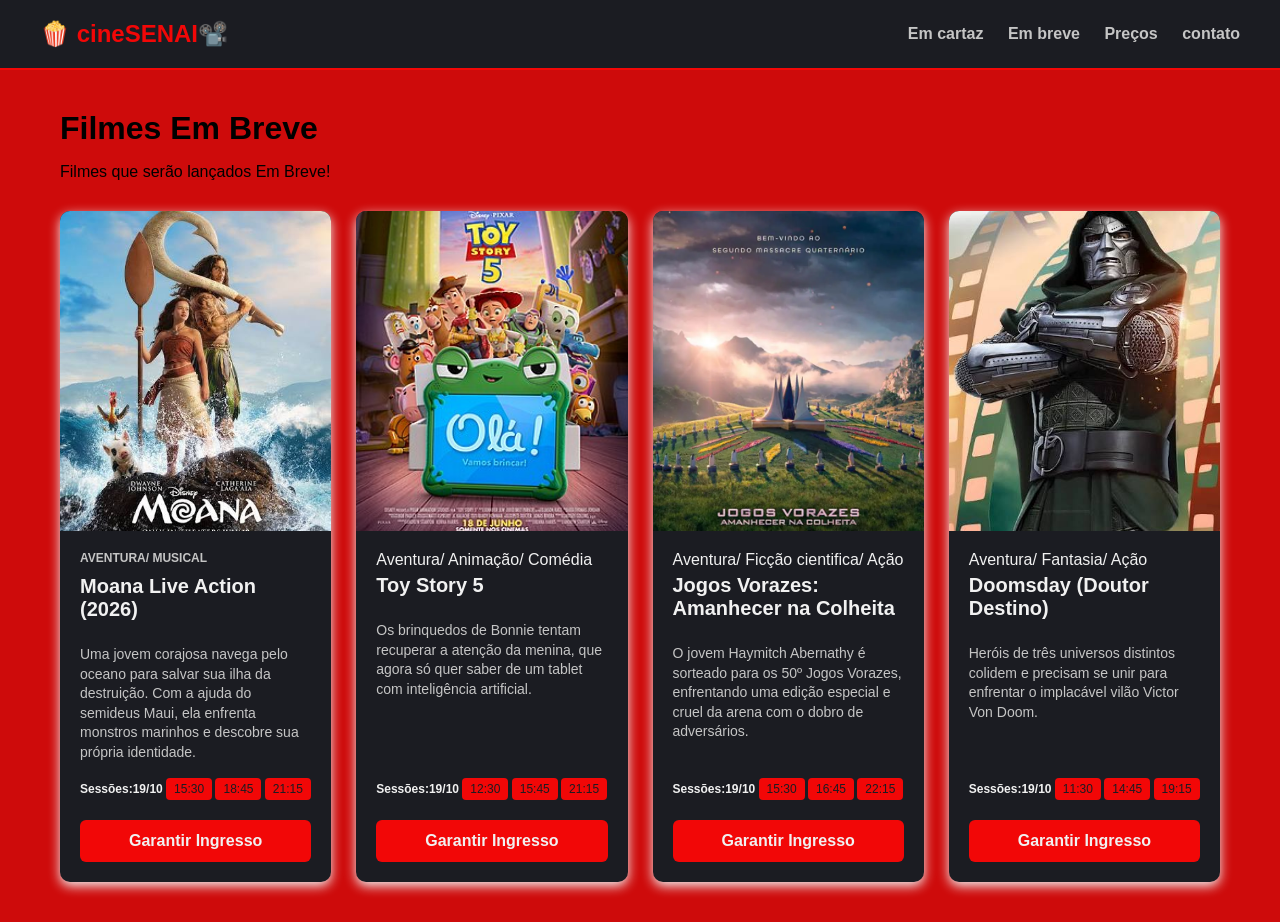
==== breve.html @ 6fe4c0bb "atualização das paginas" ====
<!DOCTYPE html>
<html lang="pt-BR">
<head>
    <meta charset="UTF-8">
    <meta name="viewport" content="width=device-width, initial-scale=1.0">
    <title>CineSENAI - Em Breve</title>
    <link rel="stylesheet" href="style.css">
</head>
<body>
    <header class="cabecalho">
        <div class = "logo"> 🍿 cineSENAI📽️</div> 
        <nav class= "menu">
            <a href="index.html">Em cartaz</a>
            <a href="breve.html"> Em breve</a>
            <a href="precos.html">Preços</a>
            <a href="contato.html">contato</a>
        </nav>
    </header>    

    <main class="container">
        <h1 class="titulo-secao"> Filmes Em Breve</h1>
        <p class= "subtitulo">Filmes que serão lançados Em Breve!</p>

        <section class="grade-filmes">
            <article class="card-filme">
             <img class= "poster" src="moana.jpg" alt="Poster Moana Live Action">
             <div class="conteudo-filme">
                <span class= "genero"> Aventura/ Musical</span>
                <h2 class="nome-filme">Moana Live Action (2026)</h2>
                <p class="sinopse">Uma jovem corajosa navega pelo oceano para salvar sua ilha da destruição. Com a ajuda do semideus Maui, ela enfrenta monstros marinhos e descobre sua própria identidade. </p>

                <div class="sessoes">
                    <strong>Sessões:19/10</strong>
                    <span class="horario">15:30</span>
                    <span class="horario">18:45</span>
                    <span class="horario">21:15</span>
                </div>

                <a href="#" class="Botao-comprar">Garantir Ingresso</a>

             </div>
            </article>

           

            <article class="card-filme">
             <img class= "poster" src="Toy_Story_5.jpg "Toy Story 5">
             <div class="conteudo-filme">
                <span clas="genero"> Aventura/ Animação/ Comédia</span>
                <h2 class="nome-filme">Toy Story 5</h2>
                <p class="sinopse">Os brinquedos de Bonnie tentam recuperar a atenção da menina, que agora só quer saber de um tablet com inteligência artificial. </p>

                <div class="sessoes">
                    <strong>Sessões:19/10</strong>
                    <span class="horario">12:30</span>
                    <span class="horario">15:45</span>
                    <span class="horario">21:15</span>
                </div>

                <a href="#" class="Botao-comprar">Garantir Ingresso</a>
             </div>
            </article>


            <article class="card-filme">
             <img class= "poster" src="vorazes.webp" alt="Jogos Vorazes: Amanhecer na Colheita">
             <div class="conteudo-filme">
                <span clas="genero"> Aventura/ Ficção cientifica/ Ação</span>
                <h2 class="nome-filme">Jogos Vorazes: Amanhecer na Colheita</h2>
                <p class="sinopse">O jovem Haymitch Abernathy é sorteado para os 50º Jogos Vorazes, enfrentando uma edição especial e cruel da arena com o dobro de adversários. </p>

                <div class="sessoes">
                    <strong>Sessões:19/10</strong>
                    <span class="horario">15:30</span>
                    <span class="horario">16:45</span>
                    <span class="horario">22:15</span>
                </div>

                <a href="#" class="Botao-comprar">Garantir Ingresso</a>
             </div>
            </article>

            

             <article class="card-filme">
             <img class= "poster" src="embreve1.jpg"Vingadores: Doomsday (Doutor Destino)">
             <div class="conteudo-filme">
                <span clas="genero"> Aventura/ Fantasia/ Ação </span>
                <h2 class="nome-filme">Doomsday (Doutor Destino)</h2>
                <p class="sinopse">Heróis de três universos distintos colidem e precisam se unir para enfrentar o implacável vilão Victor Von Doom.</p>

                <div class="sessoes">
                    <strong>Sessões:19/10</strong>
                    <span class="horario">11:30</span>
                    <span class="horario">14:45</span>
                    <span class="horario">19:15</span>
                </div>

                <a href="#" class="Botao-comprar">Garantir Ingresso</a>
             </div>
            </article>

         </section>
 </main>
</body>
</html>
---- style.css ----
/*Formatação da minha pagina*/

*{
    box-sizing: border-box;
}

body{
    margin: 0;
    padding: 0;
    font-family: Arial, Helvetica, sans-serif;
    background-color: rgb(206, 11, 11);
    color: #f1f1f1;
}

.cabecalho{
    background-color: #1b1c22;
    padding: 20px 40px;
    display: flex;
    justify-content: space-between;
    align-items: center;
    border-bottom: 2px solid #f20707;
}

.logo{
    font-size: 24px;
    font-weight: bold;
    color: #f20707;
}
.menu a{
    color: #c5c5c5;
    text-decoration: none;
    margin-left: 20px;
    font-weight: bold;
    transition: color 0.3s ease;
}
.container{
    max-width: 1200px;  /*largura maxima da tela*/
    margin: 40px auto;  /*margem*/
    padding: 0 20px;
}

.titulo-secao{
    font-size: 32px;
    margin-bottom: 5px;
    color: black;
}

.subtitulo{
    color: black;
    margin-bottom: 30px;
}

.grade-filmes{ 
    display: grid; /**ORGANIZAR TODOS OS ELEMENTOS (FILHOS) EM LINHAS E COLUNAS*/
    grid-template-columns: repeat(auto-fit, minmax(260px, 1fr));
    gap: 25px;
}
.card-filme{
    background-color: #1b1c22;
    border-radius: 10px; /*ARREDONDA OS 4 CANTOS*/
    overflow: hidden; /*CORTAR E ESCONDER QUALQUER CONTEUDO QUE ULTRAPASSEM OS LIMITES*/
    box-shadow: 0 4px 12px #f1f1f1;
    display: flex;
    flex-direction: column; /*muda o eixp de alinhamento, fazendo com que os elementos filho fiquem um embaixo do outro*/
}

.card-filme:hover{
    transform: translateY(-8px); /*ELEVA O CARD PARA CIMA*/
    box-shadow: 0 10px 20px #1b1c22;
}
.poster{
    width: 100%;
    height: 320px;
    object-fit: cover; /*GARANTE QUE TODAS AS IMAGENS FIQUEM COM A ALTURA PERFEITA */
}
.conteudo-filme{
    padding: 20px;
    display: flex; /*LADO A LADO*/
    flex-direction: column;
    flex-grow: 1;  /*ESTICA VERTICALMENTE E EMPURRA O BOTÃO PARA A BASE*/
}

.genero{
    font-size: 12px;
    color: #c5c5c5;
    text-transform: uppercase;
    font-weight: bold;
    margin-bottom: 5px;
}
.nome-filme{
    font-size: 20px;
    margin: 5px 0 10px 0;
}

.sinopse{
    font-size: 14px;
    color: #c5c5c5;
    line-height: 1.4;
    margin-bottom: 15px;
    flex-grow: 1;
}
.sessoes{
    font-size: 12px;
    margin-bottom: 20px;
}
.horario{
    display: inline-block;
    background-color: #f20707;
    padding: 4px 8px;
    border-radius: 4px;
    color: #1b1c22;
    
}
.Botao-comprar{
    display: block;
    text-align: center;
    background-color: #f20707;
    color: #f1f1f1;
    padding: 12px 0;
    border-radius: 6px;
    text-decoration: none;
    font-weight: bold;
}
.Botao-comprar:hover{
    background-color: aquamarine;
}

.area-inscricao{
    display: flex;
    gap: 30px;
    align-items: flex-start; /*ALINHA O TOPO DE TODAS AS COLUNAS*/
}

.coluna-form{
    flex: 1;
    min-width: 320px;
    background-color: #1b1c22;
    padding: 30px;
    border-radius: 10px;
    box-shadow: 0 4px 12px #c5c5c5;
}
.coluna-midia{
    flex: 1;
    min-width: 320px;
    display: flex;
    gap: 20px;
    flex-direction: column;
}

.coluna-form label{
    font-size: 14px;
    font-weight: bold;
    color:#c5c5c5
}

.coluna-form input[type="text"],
.coluna-form input[type="password"],
.coluna-form input[type="email"],
.coluna-form input[type="date"],
.coluna-form select{
    width: 100%;
    padding: 10px;
    margin-top: 5px;
    margin-bottom: 15px;
    background-color: #1b1c22;
    border-radius: 5px;
    color: #f1f1f1;
    font-size: 14px;
}
.btn-enviar{
    background-color: #f20707;
    color:#f1f1f1;
    border: none;
    padding: 12px 24px;
    border-radius: 6px;
    font-weight: bold;
    cursor: pointer;
}
.btn-enviar:hover{
    background-color: #c5c5c5;
}

.btn-limpar{
    background-color: #f20707;
    color:#f1f1f1;
    border: none;
    padding: 12px 24px;
    border-radius: 6px;
    font-weight: bold;
    cursor: pointer;
}
.btn-limpar:hover{
    background-color: #c5c5c5;
}
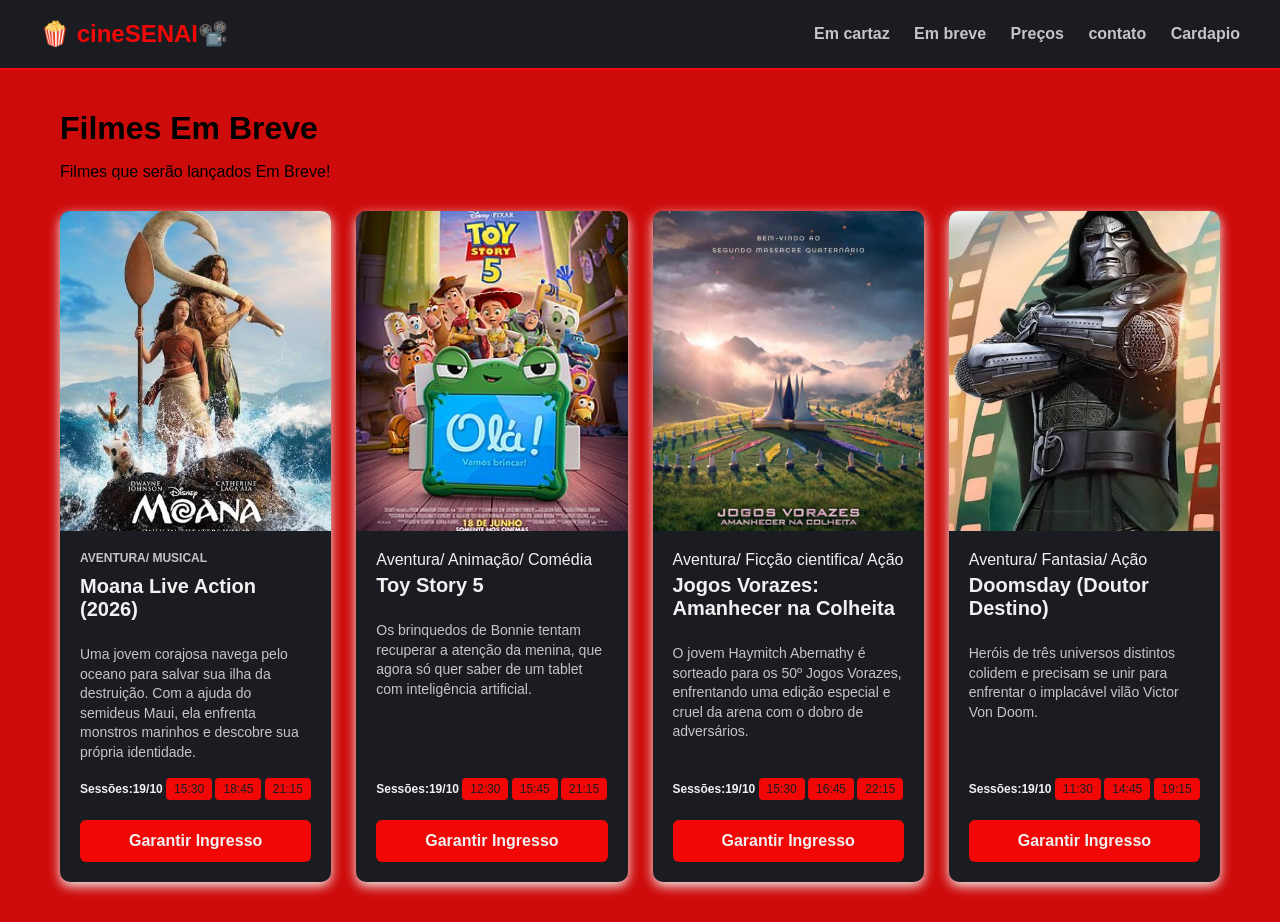
==== commit 68de8acd: "atualização do meu site" ====
--- a/breve.html
+++ b/breve.html
@@ -14,6 +14,7 @@
             <a href="breve.html"> Em breve</a>
             <a href="precos.html">Preços</a>
             <a href="contato.html">contato</a>
+            <a href="cardapio.html">Cardapio</a>
         </nav>
     </header>    
 
--- a/style.css
+++ b/style.css
@@ -1,4 +1,3 @@
-/*Formatação da minha pagina*/
 
 *{
     box-sizing: border-box;
@@ -34,8 +33,8 @@
     transition: color 0.3s ease;
 }
 .container{
-    max-width: 1200px;  /*largura maxima da tela*/
-    margin: 40px auto;  /*margem*/
+    max-width: 1200px;  /* LARGURA MAXIMA DA TELA*/
+    margin: 40px auto;  /*MARGEM*/
     padding: 0 20px;
 }
 
@@ -49,21 +48,21 @@
     color: black;
     margin-bottom: 30px;
 }
-
+/*ORGANIZAR TODOS OS ELEMENTOS (FILHOS) EM LINHAS E COLUNAS*/
 .grade-filmes{ 
-    display: grid; /**ORGANIZAR TODOS OS ELEMENTOS (FILHOS) EM LINHAS E COLUNAS*/
+    display: grid; 
     grid-template-columns: repeat(auto-fit, minmax(260px, 1fr));
     gap: 25px;
 }
+
 .card-filme{
     background-color: #1b1c22;
     border-radius: 10px; /*ARREDONDA OS 4 CANTOS*/
     overflow: hidden; /*CORTAR E ESCONDER QUALQUER CONTEUDO QUE ULTRAPASSEM OS LIMITES*/
     box-shadow: 0 4px 12px #f1f1f1;
     display: flex;
-    flex-direction: column; /*muda o eixp de alinhamento, fazendo com que os elementos filho fiquem um embaixo do outro*/
-}
-
+    flex-direction: column; /*MUDA O EIXO DE ALINHAMENTO, FAZENDO COM QUE OS ELEMENTOS FILHO FIQUEM UM EMBAIXO DO OUTRO*/
+}
 .card-filme:hover{
     transform: translateY(-8px); /*ELEVA O CARD PARA CIMA*/
     box-shadow: 0 10px 20px #1b1c22;
@@ -192,3 +191,26 @@
 .btn-limpar:hover{
     background-color: #c5c5c5;
 }
+.tabela-cardapio{
+    width: 80%;
+    border-radius: 10px;
+}
+.tabela-preço{
+    width: 100%;
+    background-color: #A91101;
+    text-align: left;
+    font-size: 15px;
+}
+.tabela-preço th{
+    background-color: #1b1c22;
+    color:#f1f1f1;
+    padding: 16px 20px;
+    font-weight: bold;
+    text-transform: uppercase;
+    border-bottom: 2px solid #A91101;
+}
+.tabela-preço td{
+    padding: 16px 20px;
+    border-bottom: 1px solid #A91101;
+    color: #f1f1f1;
+}
